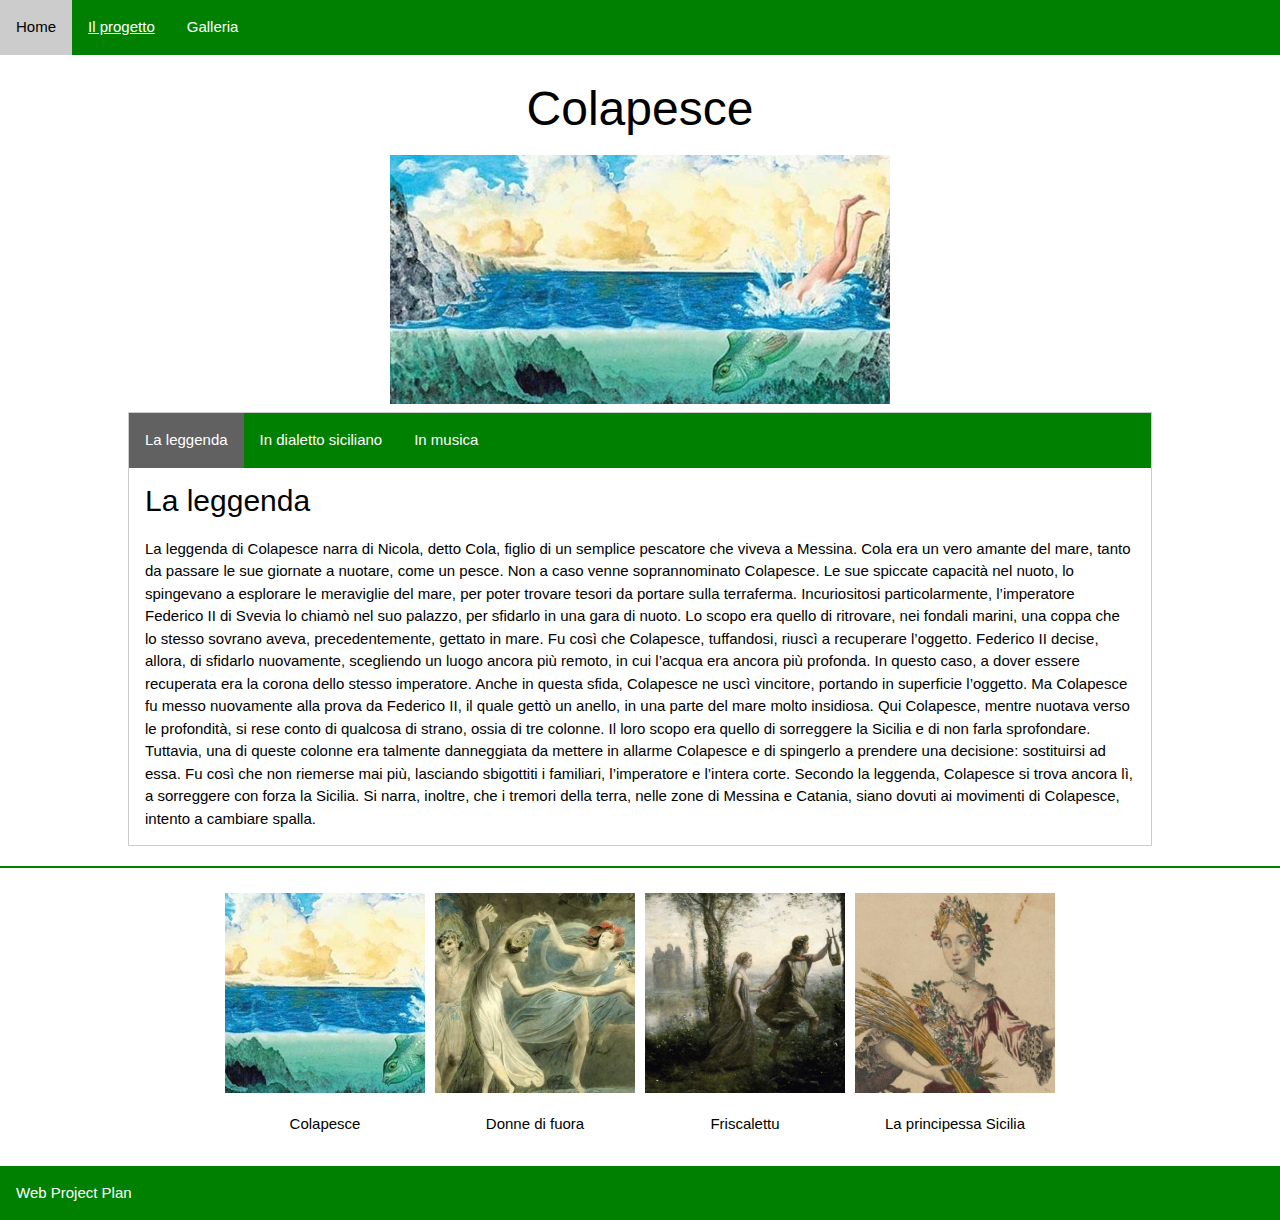
==== colapesce.html @ 5d41b920 "Add files via upload" ====
<!DOCTYPE html>
<html>

<head>

<title>Miti e leggende di Sicilia</title>
<link href="style.css" type="text/css" rel="stylesheet">
<meta charset="UTF-8">
<meta name="viewport" content="width=device-width, initial-scale=1">
<link rel="stylesheet" href="styles/w3.css">
<link rel="stylesheet" href="styles/w3-theme-black.css">
<link rel="stylesheet" href="styles/font-awesome.min.css">
<script type="text/javascript" src="scripts/myscript.js"></script>

</head>

<body>

<style>
ul {
  list-style-type: none;
  margin: 0;
  padding: 0;
  overflow: hidden;
  background-color: green;
}

li {
  float: left;
}

li a {
  display: inline-block;
  color: white;
  text-align: center;
  padding: 14px 16px;
  text-decoration: none;
}

li a:hover {
  background-color: green;
}
</style>




</head>
<body>


<div class="w3-bar w3-theme">
  <a href="index.html" class="w3-bar-item w3-button w3-padding-16">Home</a>
  
  
  
  <div class="w3-dropdown-hover">
    <button class="w3-button w3-padding-16">
            <a href="indice.html" >Il progetto</a>
    </button>

    <div class="w3-dropdown-content w3-card-4 w3-bar-block">	


    <button class="w3-button w3-padding-16">
            <a href="miti.html" ><b>MITI</b></a>
    </button>


    <div class="w3-dropdown-content w3-card-4 w3-bar-block">	
      <a href="alfeo-aretusa.html" class="w3-bar-item w3-button">Alfeo e Aretusa</a>
	  <a href="proserpina.html" class="w3-bar-item w3-button">Ratto di Proserpina</a>
	  <a href="scilla-cariddi.html" class="w3-bar-item w3-button">Scilla e Cariddi</a>
	 
	
	    <div class="w3-dropdown-content w3-card-4 w3-bar-block">	


    <button class="w3-button w3-padding-16">
            <a href="leggende.html" ><b>LEGGENDE</b></a>
    </button>


    <div class="w3-dropdown-content w3-card-4 w3-bar-block">	

	  <a href="colapesce.html" class="w3-bar-item w3-button">Colapesce</a>
	  <a href="fuora.html" class="w3-bar-item w3-button">Donne di Fuora</a>
	  <a href="friscalettu.html" class="w3-bar-item w3-button">Friscalettu</a>
	  <a href="principessa.html" class="w3-bar-item w3-button">La principessa Sicilia </a>
    </div>
    </div>

    </div>
  </div>
    </div>
  
  
  
  
  
  
  
  <a href="galleria.html" class="w3-bar-item w3-button w3-padding-16">Galleria</a>


</div>


<!-- Header -->
<header class="w3-container w3-padding" id="myHeader">
  <div class="w3-center">
  <h1 class="w3-xxxlarge">Colapesce</h1>
  <img src="images/Leggenda-di-Colapesce.jpg" alt="Colapesce" style="width:40%">
    </div>
</header>


 


<body>


<div  style="  width: 80%;
  margin: auto;">

<div class="w3-border">
<div class="w3-bar w3-theme">
  <button class="w3-bar-item w3-button testbtn w3-padding-16" onclick="openCity(event,'leggenda')">La leggenda</button>
  <button class="w3-bar-item w3-button testbtn w3-padding-16" onclick="openCity(event,'siciliano')">In dialetto siciliano</button>
    <button class="w3-bar-item w3-button testbtn w3-padding-16" onclick="openCity(event,'musica')">In musica</button>

</div>

<div id="leggenda" class="w3-container city w3-animate-opacity">
  <h2>La leggenda</h2>
  <p>La leggenda di Colapesce narra di Nicola, detto Cola, figlio di un semplice pescatore che viveva a Messina. Cola era un vero amante del mare, tanto da passare le sue giornate a nuotare, come un pesce. Non a caso venne soprannominato Colapesce.
Le sue spiccate capacità nel nuoto, lo spingevano a esplorare le meraviglie del mare, per poter trovare tesori da portare sulla terraferma.
Incuriositosi particolarmente, l’imperatore Federico II di Svevia lo chiamò nel suo palazzo, per sfidarlo in una gara di nuoto.
Lo scopo era quello di ritrovare, nei fondali marini, una coppa che lo stesso sovrano aveva, precedentemente, gettato in mare.
Fu così che Colapesce, tuffandosi, riuscì a recuperare l’oggetto.
Federico II decise, allora, di sfidarlo nuovamente, scegliendo un luogo ancora più remoto, in cui l’acqua era ancora più profonda.
In questo caso, a dover essere recuperata era la corona dello stesso imperatore. Anche in questa sfida, Colapesce ne uscì vincitore, portando in superficie l’oggetto.
Ma Colapesce fu messo nuovamente alla prova da Federico II, il quale gettò un anello, in una parte del mare molto insidiosa.
Qui Colapesce, mentre nuotava verso le profondità, si rese conto di qualcosa di strano, ossia di tre colonne. Il loro scopo era quello di sorreggere la Sicilia e di non farla sprofondare.
Tuttavia, una di queste colonne era talmente danneggiata da mettere in allarme Colapesce e di spingerlo a prendere una decisione: sostituirsi ad essa. Fu così che non riemerse mai più, lasciando sbigottiti i familiari, l’imperatore e l’intera corte.
Secondo la leggenda, Colapesce si trova ancora lì, a sorreggere con forza la Sicilia. Si narra, inoltre, che i tremori della terra, nelle zone di Messina e Catania, siano dovuti ai movimenti di Colapesce, intento a cambiare spalla.
</p>
</div>

<div id="siciliano" class="w3-container city w3-animate-opacity">
  <h2>In dialetto siciliano</h2>
  <p>La genti lu chiamava Colapisci<br>

pirchì stava ‘nto mari comu ‘npisci<br>

dunni vinia non lu sapia nissunu<br>

fors’ era figghiu di lu Diu Nittunu.<br>

&nbsp;<br>

‘Ngnornu a Cola u re fici chiamari<br>

e Cola di lu mari curri e veni.<br>

O Cola lu me regnu a scandagghiari<br>

supra cchi pidamentu si susteni<br>

&nbsp;<br>

Colapisci curri e và.<br>

Vaiu e tornu maestà.<br>

&nbsp;<br>

Cussì si jetta a mari Colapisci<br>

e sutta l’unni subitu sparisci<br>

ma dopu ‘npocu, chistà novità<br>

a lu rignanti Colapisci dà.<br>

&nbsp;<br>

Maestà li terri vostri<br>

stannu supra a tri pilastri<br>

e lu fattu assai trimennu,<br>

unu già si stà rumpennu.<br>

&nbsp;<br>

O destinu miu infelici<br>

chi sventura mi predici.<br>

&nbsp;<br>

Chianci u re, com’haiu a fari<br>

sulu tu mi poi sarvari.<br>

&nbsp;<br>

Su passati tanti jorna<br>

Colapisci non ritorna<br>

e l’aspettunu a marina<br>

lu rignanti e la rigina.<br>

&nbsp;<br>

Poi si senti la sò vuci<br>

di lu mari ‘nsuperfici.<br>

&nbsp;<br>

Maestà! ccà sugnu, ccà<br>

Maestà ccà sugnu ccà.<br>

&nbsp;<br>

‘nta lu funnu di lu mari<br>

ca non pozzu cchiù turnari<br>

vui priati la Madonna<br>

ca riggissi stà culonna<br>

ca sinnò si spezzerà<br>

e la Sicilia sparirà.<br>

&nbsp;<br>

Su passati tanti anni<br>

Colapisci è sempri ddà<br>

Maestà! Maestà!<br>

Colapisci è sempri ddà<br>
</p>
</div>

<div id="musica" class="w3-container city w3-animate-opacity">

<iframe width="1200px" height="600px" src="https://www.youtube.com/embed/bYvGXIUJuGw?si=NBj_CLndeJUXR3r4" title="YouTube video player" frameborder="0" allow="accelerometer; autoplay; clipboard-write; encrypted-media; gyroscope; picture-in-picture; web-share" allowfullscreen></iframe>

</div>

</div>




</div>



<hr     style="border-color: green;
    border-width: 2px;">
	
	
	

<!-- card indice leggende -->
 <div class="w3-center">

  <div class="gallery">


<div>
	<a href="colapesce.html">
  <img src="images/Leggenda-di-Colapesce.jpg" alt="Colapesce">
</a>
<p> Colapesce </p>
</div>

<div>
	<a href="fuora.html">
  <img src="images/donne di fuora.jpg" alt="Donne di fuora">
</a>
<p> Donne di fuora </p>
</div>

<div>
	<a href="friscalettu.html">
  <img src="images/friscalettu.jpg" alt="Friscalettu">
</a>
<p> Friscalettu </p>
</div>

<div>
	<a href="principessa.html">
  <img src="images/principessa sicilia.jpg" alt="La principessa Sicilia ">
</a>
<p> La principessa Sicilia </p>
</div>
</div>
</div>

<!-- footer-->
<p></p>
<div class="w3-bar w3-theme">
    <a href="web-project-plan.html" class="w3-bar-item w3-button w3-padding-16">Web Project Plan</a>
   <div> 

  </body>
  
  
  <script>
// Side navigation
function w3_open() {
  var x = document.getElementById("mySidebar");
  x.style.width = "100%";
  x.style.fontSize = "40px";
  x.style.paddingTop = "10%";
  x.style.display = "block";
}
function w3_close() {
  document.getElementById("mySidebar").style.display = "none";
}

// Tabs
function openCity(evt, cityName) {
  var i;
  var x = document.getElementsByClassName("city");
  for (i = 0; i < x.length; i++) {
    x[i].style.display = "none";
  }
  var activebtn = document.getElementsByClassName("testbtn");
  for (i = 0; i < x.length; i++) {
    activebtn[i].className = activebtn[i].className.replace(" w3-dark-grey", "");
  }
  document.getElementById(cityName).style.display = "block";
  evt.currentTarget.className += " w3-dark-grey";
}

var mybtn = document.getElementsByClassName("testbtn")[0];
mybtn.click();

// Accordions
function myAccFunc(id) {
  var x = document.getElementById(id);
  if (x.className.indexOf("w3-show") == -1) {
    x.className += " w3-show";
  } else { 
    x.className = x.className.replace(" w3-show", "");
  }
}

// Slideshows
var slideIndex = 1;

function plusDivs(n) {
  slideIndex = slideIndex + n;
  showDivs(slideIndex);
}

function showDivs(n) {
  var x = document.getElementsByClassName("mySlides");
  if (n > x.length) {slideIndex = 1}    
  if (n < 1) {slideIndex = x.length} ;
  for (i = 0; i < x.length; i++) {
    x[i].style.display = "none";  
  }
  x[slideIndex-1].style.display = "block";  
}

showDivs(1);

// Progress Bars
function move() {
  var elem = document.getElementById("myBar");   
  var width = 5;
  var id = setInterval(frame, 10);
  function frame() {
    if (width == 100) {
      clearInterval(id);
    } else {
      width++; 
      elem.style.width = width + '%'; 
      elem.innerHTML = width * 1  + '%';
    }
  }
}
</script>
---- styles/w3-theme-black.css ----
.w3-theme-l5 {color:#000 !important; background-color:#f0f0f0 !important}
.w3-theme-l4 {color:#000 !important; background-color:#cccccc !important}
.w3-theme-l3 {color:#fff !important; background-color:#999999 !important}
.w3-theme-l2 {color:#fff !important; background-color:#666666 !important}
.w3-theme-l1 {color:#fff !important; background-color:#333333 !important}
.w3-theme-d1 {color:#fff !important; background-color:#000000 !important}
.w3-theme-d2 {color:#fff !important; background-color:#000000 !important}
.w3-theme-d3 {color:#fff !important; background-color:#000000 !important}
.w3-theme-d4 {color:#fff !important; background-color:#000000 !important}
.w3-theme-d5 {color:#fff !important; background-color:#000000 !important}

.w3-theme-light {color:#000 !important; background-color:#f0f0f0 !important}
.w3-theme-dark {color:#fff !important; background-color:#000000 !important}
.w3-theme-action {color:#fff !important; background-color:#000000 !important}

.w3-theme {color:#fff !important; background-color:green !important}
.w3-text-theme {color:#000000 !important}
.w3-border-theme {border-color:#000000 !important}

.w3-hover-theme:hover {color:#fff !important; background-color:#000000 !important}
.w3-hover-text-theme:hover {color:#000000 !important}
.w3-hover-border-theme:hover {border-color:#000000 !important}

/* Add a black background color to the top navigation bar */
.topnav {
  overflow: hidden;
  background-color: green;
}

/* Style the links inside the navigation bar */
.topnav a {
  float: left;
  display: block;
  color: #ffffff;
  text-align: center;
  padding: 14px 16px;
  text-decoration: none;
  font-size: 17px;
}

/* Change the color of links on hover */
.topnav a:hover {
  background-color: #ddd;
  color: black;
}

/* Style the "active" element to highlight the current page */
.topnav a.active {
  background-color: #ddd;
  color: white;
}

/* Style the search box inside the navigation bar */
.topnav input[type=text] {
  float: right;
  padding: 6px;
  border: none;
  margin-top: 8px;
  margin-right: 16px;
  font-size: 17px;
}

/* When the screen is less than 600px wide, stack the links and the search field vertically instead of horizontally */
@media screen and (max-width: 600px) {
  .topnav a, .topnav input[type=text] {
    float: none;
    display: block;
    text-align: left;
    width: 100%;
    margin: 0;
    padding: 14px;
  }
  .topnav input[type=text] {
    border: 1px solid #ccc;
  }
}


.gallery {
      display: flex;
      flex-wrap: wrap;
	 justify-content: center;
      align-items: center;
    }

    .gallery img {
      width: 200px;
      height: 200px;
      object-fit: cover;
      margin: 5px;
      cursor: pointer;
    }

    .modal {
      display: none;
      position: fixed;
      z-index: 1;
      padding-top: 50px;
      left: 0;
      top: 0;
      width: 100%;
      height: 100%;
      overflow: auto;
      background-color: rgba(0, 0, 0, 0.9);
    }

    .modal-content {
      margin: auto;
      display: block;
      width: 80%;
      max-width: 700px;
    }

    .modal-content img {
      width: 100%;
      height: auto;
    }

    .close {
      color: #fff;
      position: absolute;
      top: 10px;
      right: 25px;
      font-size: 35px;
      font-weight: bold;
      cursor: pointer;
    }

    .close:hover {
      color: #bbb;
    }



/* Pagination links */
.pagination a {
  color: black;
  float: left;
  padding: 8px 16px;
  text-decoration: none;
  transition: background-color .3s;
}

/* Style the active/current link */
.pagination a.active {
  background-color: green;
  color: white;
}

/* Add a grey background color on mouse-over */
.pagination a:hover:not(.active) {background-color: #ddd;}
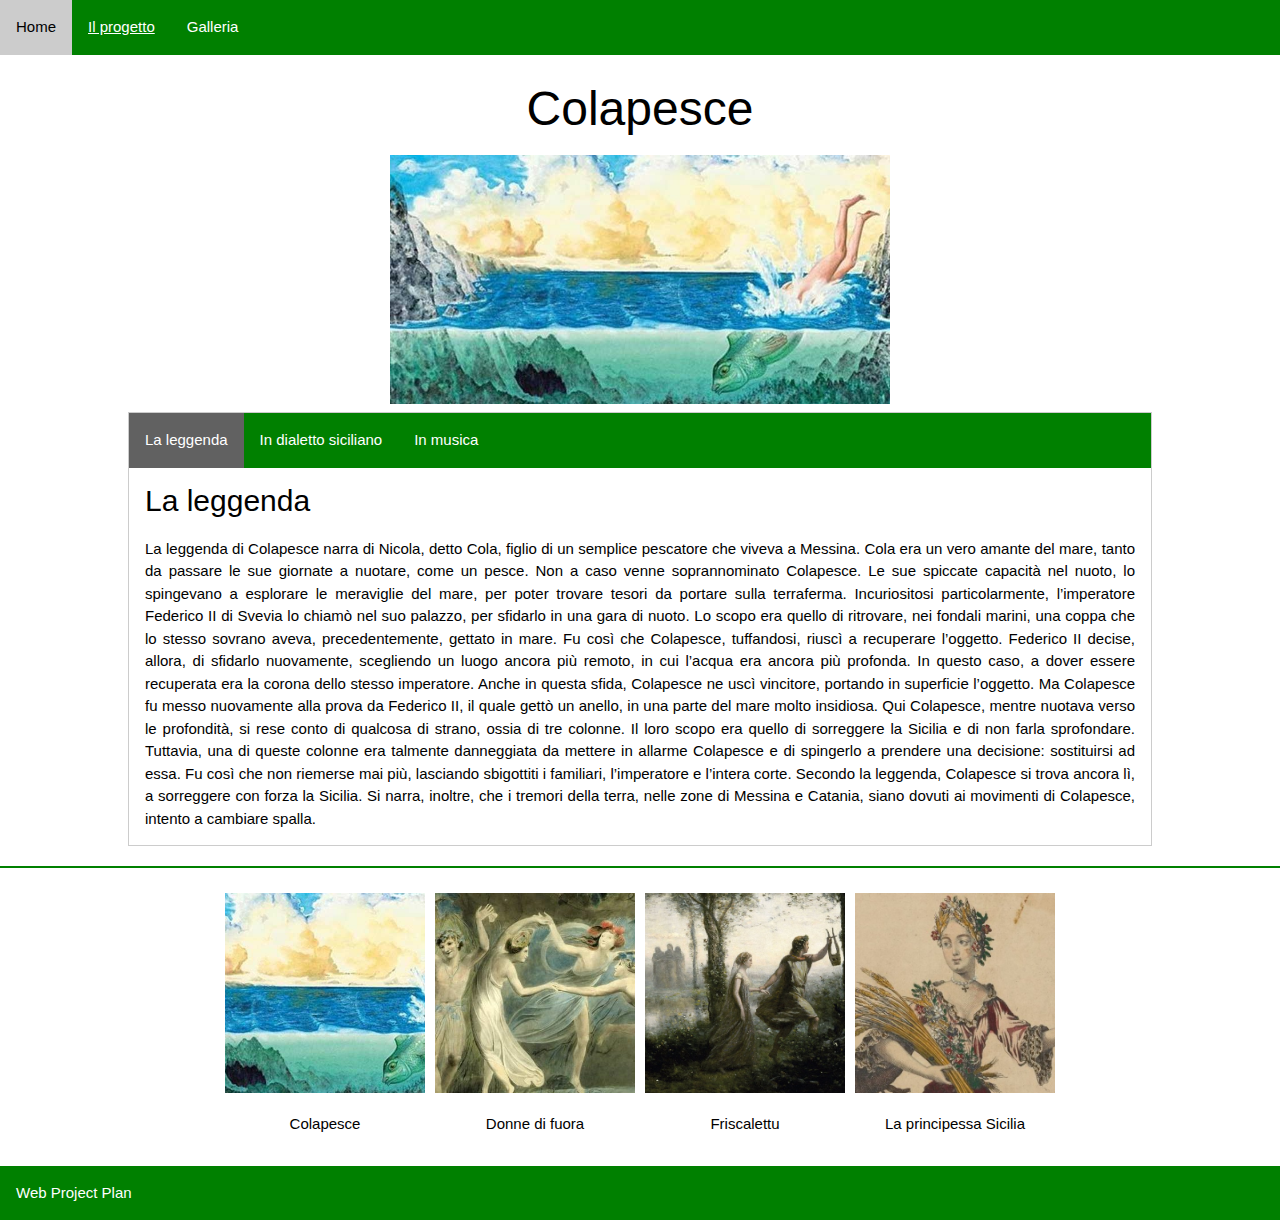
==== commit ab97a7e0: "Update colapesce.html" ====
--- a/colapesce.html
+++ b/colapesce.html
@@ -122,7 +122,7 @@
 
 
 <div  style="  width: 80%;
-  margin: auto;">
+  margin: auto; text-align: justify;">
 
 <div class="w3-border">
 <div class="w3-bar w3-theme">
@@ -396,4 +396,4 @@
     }
   }
 }
-</script>+</script>
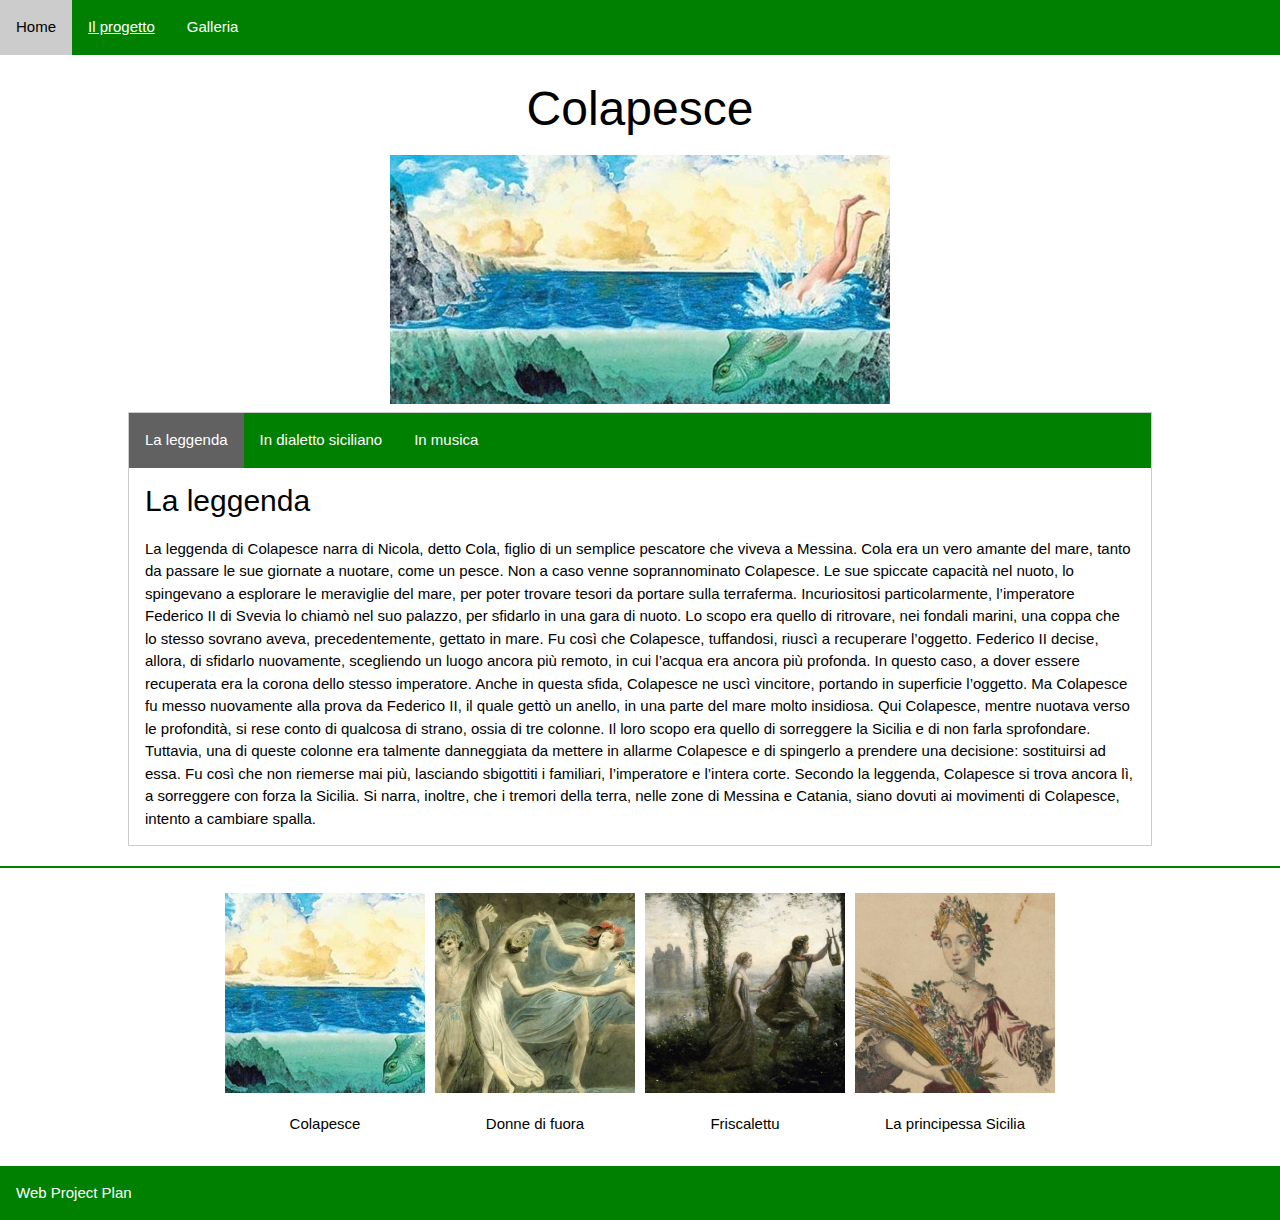
==== commit 8e41a832: "Update colapesce.html" ====
--- a/colapesce.html
+++ b/colapesce.html
@@ -122,7 +122,7 @@
 
 
 <div  style="  width: 80%;
-  margin: auto; text-align: justify;">
+  margin: auto;">
 
 <div class="w3-border">
 <div class="w3-bar w3-theme">
